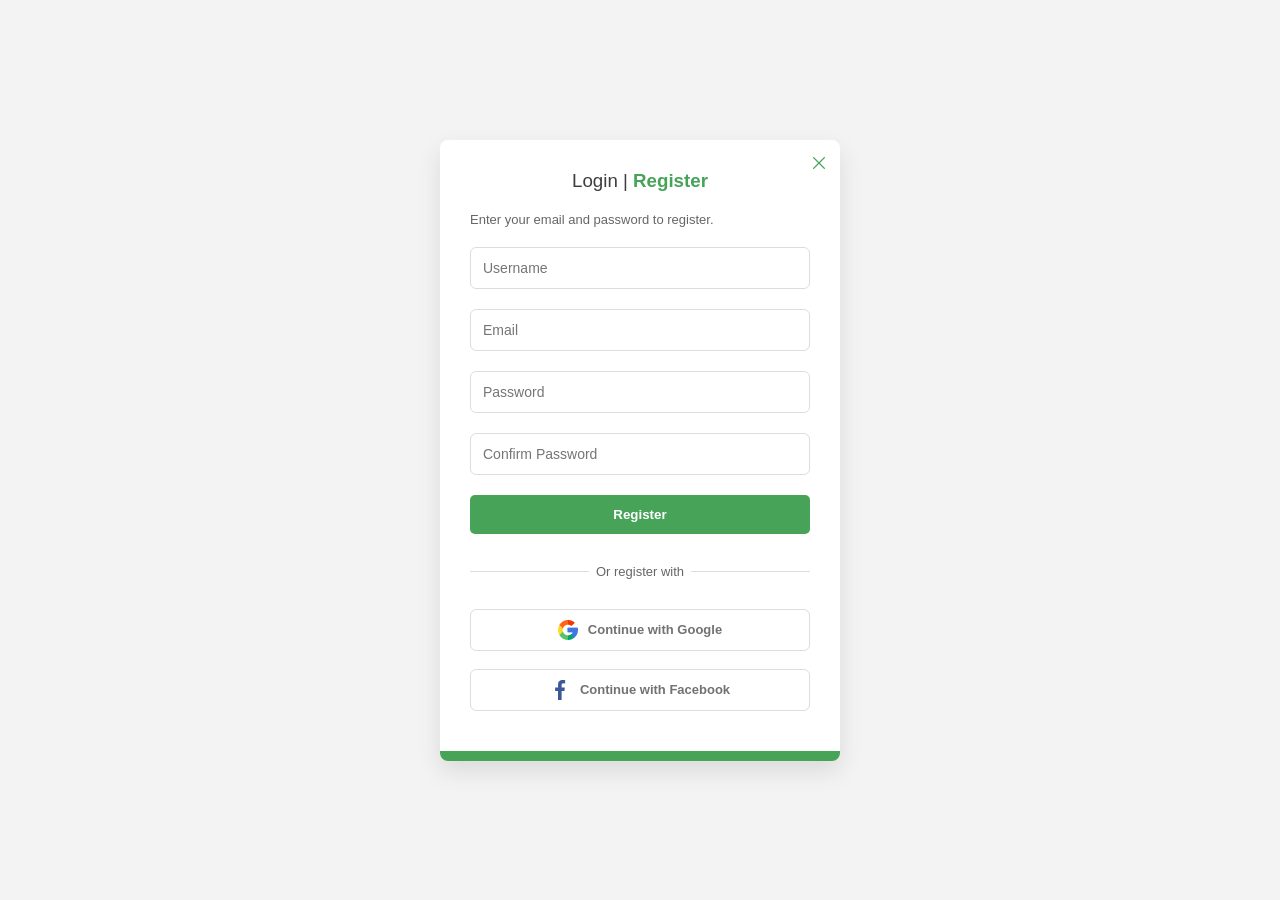
==== login.html @ c75fca23 "Active login and close buttons" ====
<!DOCTYPE html>
<html lang="en">

<head>
    <meta charset="UTF-8">
    <title>Register</title>
    <link rel="stylesheet" href="css/style.css">
</head>

<body class="register-page">

    <main>
        <a href="index.html" class="button-close">
            <img src="images/login/close.png" alt="Close">
        </a>

        <section>
            <h3 class="title">Login | <span>Register</span></h3>
        </section>

        <section>
            <p class="form-description">Enter your email and password to register.</p>

            <form action="#" method="post">

                <p>
                    <input type="text" id="username" name="username" placeholder="Username" required>
                </p>

                <p>
                    <input type="email" id="email" name="email" placeholder="Email" required>
                </p>

                <p>
                    <input type="password" id="password" name="password" placeholder="Password" required>
                </p>

                <p>
                    <input type="password" id="confirm_password" name="confirm_password" placeholder="Confirm Password"
                        required>
                </p>

                <p>
                    <button type="submit" class="submit-button">Register</button>
                </p>

            </form>
        </section>


        <section class="actions">
            <p class="action-description">Or register with</p>

            <button type="button" class="action-button">
                <img src="images/login/google.png" alt="Google icon" width="20">
                <span>Continue with Google</span>
            </button>

            <br>

            <button type="button" class="action-button">
                <img src="images/login/facebook.png" alt="Facebook icon" width="20">
                <span>Continue with Facebook</span>
            </button>
        </section>
    </main>

</body>

</html>
---- css/style.css ----
@import url("fonts.css");

:root {
  --primary-color: #46a358;
  --secondary-color: #d4edd9;
  --menu-color: #edf3ef;
  --text-color: #3d3d3d;
  --light-text: #727272;
  --bg-color: #ffffff;
  --section-bg: #f5f5f5;
  --card-bg: #fbfbfb;
}

* {
  margin: 0;
  padding: 0;
  box-sizing: border-box;
}

body {
  font-family: "Cera Pro", sans-serif;
  background-color: var(--bg-color);
  color: var(--text-color);
}

a {
  text-decoration: none;
  color: inherit;
}

ul {
  list-style: none;
}

.container {
  max-width: 1200px;
  margin: 0 auto;
}

/* -------------------------------------------------------------------- */

.header {
  padding: 20px 0;
  border-bottom: 1px solid #e5e5e5;
}

.header .container {
  display: flex;
  align-items: center;
  justify-content: space-between;
}

/* ДОДАЛА ІКОНКИ В НАВБАР */
/* -------------------------------------------------------------------- */

.header-right {
  display: flex;
  align-items: center;
  gap: 30px;
}

.header-icons {
  display: flex;
  gap: 20px;
}

.icon {
  width: 25px;
  height: 25px;
  color: var(--text-color);
  stroke: currentColor;
  transition: 0.2s;
}

.icon:hover {
  color: var(--primary-color);
  transform: scale(1.2);
}

/* -------------------------------------------------------------------- */

.logo img {
  display: block;
  height: 34px;
  width: auto;
}

.menu {
  display: flex;
  gap: 30px;
}

.menu-item {
  position: relative;
}

.menu-link {
  position: relative;
  padding-bottom: 15px;
  text-decoration: none;
  color: #3d3d3d;
}

.menu-link::after {
  content: "";
  position: absolute;
  left: 0;
  bottom: -2px;
  width: 100%;
  height: 2px;
  background: var(--primary-color);
  opacity: 0;
}

.menu-item:hover > .menu-link::after {
  opacity: 1;
}

/* БАГАТОРІВНЕНЕ МЕНЮ ТУТ */
/* -------------------------------------------------------------------- */

.child {
  position: absolute;
  top: calc(100% + 17px);
  left: 0;

  background: var(--menu-color);
  min-width: 180px;

  display: none;
}

.parent:hover > .child {
  display: block;
}

.child li {
  position: relative;
}

.child li a {
  display: block;
  padding: 12px 20px;
  color: var(--text-color);
  text-decoration: none;
  text-align: left;
}

.child li:hover {
  background: var(--primary-color);
}

.child li:hover > a {
  color: #fff;
}

.child li.parent > a::after {
  content: "›";
  position: absolute;
  right: 15px;

  opacity: 0;
  transition: 0.2s;
}

.child li.parent:hover > a::after {
  opacity: 1;
  color: #fff;
}

.child.second {
  position: absolute;
  top: 0;
  left: calc(100% + 2px);

  background: var(--menu-color);
  min-width: 180px;

  display: none;
}

.child li.parent:hover > .child.second {
  display: block;
}

/* -------------------------------------------------------------------- */

.login-btn {
  padding: 8px 18px;
  background-color: var(--primary-color);
  color: #fff;
  border: none;
  border-radius: 6px;
  font-size: 14px;
  cursor: pointer;
}

.login-btn img {
  vertical-align: middle;
  margin-right: 6px;
}

.login-btn span {
  vertical-align: middle;
}

/* -------------------------------------------------------------------- */
.hero {
  background-color: var(--section-bg);
  padding: 40px 0;
}

.hero .container {
  display: flex;
  align-items: center;
  justify-content: space-between;
}

.hero-content {
  flex: 1;
}

.hero-image {
  flex: 1;
  text-align: right;
}

.hero-image img {
  max-width: 100%;
}

.hero-subtitle {
  font-size: 14px;
  font-weight: 700;
  color: var(--light-text);
  margin-bottom: 10px;
}

.hero-title {
  font-size: 70px;
  font-weight: 900;
  margin-bottom: 20px;
  line-height: 1.2;
  text-transform: uppercase;
}

.hero-title span {
  color: var(--primary-color);
}

.hero-text {
  font-size: 14px;
  color: var(--light-text);
  margin-bottom: 25px;
  max-width: 550px;
}

.btn {
  display: inline-block;
  padding: 12px 28px;
  background-color: var(--primary-color);
  color: #fff;
  border-radius: 6px;
  font-size: 16px;
}

/* PRODUCTS */
.products {
  padding: 60px 0;
}

.products-wrapper {
  display: flex;
  gap: 30px;
}

.sidebar {
  width: 310px;
  background-color: var(--card-bg);
  padding: 20px;
  display: flex;
  flex-direction: column;
}

.sidebar-title {
  font-size: 18px;
  font-weight: 700;
  margin-bottom: 15px;
}

.category-list li {
  margin-bottom: 10px;
  margin-left: 15px;
  color: var(--light-text);
  cursor: pointer;
  transition: 0.2s;
}

.category-list li:hover {
  color: var(--primary-color);
}

.category-list li.active {
  color: var(--primary-color);
  font-weight: 600;
}

/* ДОДАНО ФІЛЬТР В SIDEBAR */
/* -------------------------------------------------------------------- */
.price-range {
  margin-top: 30px;
  margin-bottom: 20px;
}

.range {
  margin-left: 15px;
  width: 90%;
  accent-color: var(--primary-color);
}

.price-text {
  margin-left: 15px;
  font-size: 15px;
  margin-bottom: 15px;
}

.price-text span {
  color: var(--primary-color);
  font-weight: 600;
}

.filter-btn {
  margin-left: 15px;
  background: var(--primary-color);
  color: #fff;
  border: none;
  padding: 10px 25px;
  border-radius: 6px;
  cursor: pointer;
}

/* SIZE */
.size {
  margin-top: 30px;
  margin-bottom: 20px;
}

.size-list li {
  display: flex;
  justify-content: space-between;
  margin-bottom: 10px;
  color: var(--light-text);
  cursor: pointer;
  transition: 0.2s;
  margin-left: 15px;
}

.size-list li:hover {
  color: var(--primary-color);
}

/* -------------------------------------------------------------------- */

.sale-banner {
  margin-top: auto;
}

.sale-banner img {
  width: 100%;
  display: block;
}

/* -------------------------------------------------------------------- */

.products-content {
  flex: 1;
}

.products-top {
  display: flex;
  justify-content: space-between;
  align-items: center;
  margin-bottom: 30px;
}

.tabs {
  display: flex;
  gap: 37px;
}

.tab {
  background: none;
  border: none;
  padding: 0;
  margin: 0;
  font-size: 15px;
  font-weight: 400;
  color: var(--light-text);
  cursor: pointer;
}

.tab.active {
  color: var(--primary-color);
  font-weight: 600;
}

/* -------------------------------------------------------------------- */

.sort {
  display: flex;
  align-items: center;
  gap: 6px;
  margin-top: 2px;
}

.sort-label {
  font-size: 15px;
  font-weight: 400;
  color: var(--light-text);
}

/* -------------------------------------------------------------------- */

.select-wrapper {
  position: relative;
  display: flex;
  align-items: center;
}

.select-wrapper select {
  appearance: none;
  border: none;
  background: none;
  font-family: "Cera Pro", sans-serif;
  font-size: 15px;
  color: var(--light-text);
  cursor: pointer;
  padding-right: 18px;
}

.select-wrapper::after {
  content: "";
  position: absolute;
  right: 2px;
  top: 50%;
  transform: translateY(-50%);
  width: 10px;
  height: 10px;
  background: url("../images/products/down.png");
  background-size: contain;
  pointer-events: none;
}

/* -------------------------------------------------------------------- */

.products-grid {
  display: flex;
  flex-wrap: wrap;
  gap: 30px;
}

.card {
  width: calc(33.333% - 20px);
  background: var(--card-bg);
  padding: 15px;
  transition: 0.3s;
  position: relative;
}

.card::before {
  content: "";
  position: absolute;
  top: 0;
  left: 0;

  width: 100%;
  height: 2px;
  background: var(--primary-color);

  opacity: 0;
}

.card:hover::before {
  opacity: 1;
}

.card-image {
  position: relative;
}

.card-image img {
  width: 100%;
  display: block;
}

.card-actions {
  position: absolute;
  bottom: 15px;
  left: 50%;
  transform: translateX(-50%);

  display: flex;
  gap: 15px;

  opacity: 0;
  transition: 0.3s;
}

.card-actions img {
  width: 35px;
  height: 35px;
  background: #fff;
  padding: 7px;
  border-radius: 20%;
  cursor: pointer;
}

.card:hover .card-actions {
  opacity: 1;
}

/* -------------------------------------------------------------------- */

.card-sale {
  position: absolute;
  top: 10px;
  left: 10px;

  background: var(--primary-color);
  color: #fff;
  font-size: 12px;
  padding: 4px 8px;
}

.card-title {
  margin: 10px 0;
  font-size: 16px;
  font-weight: 400;
}

.card-price {
  display: flex;
  gap: 10px;
  align-items: center;
}

.price {
  color: var(--primary-color);
  font-size: 18px;
  font-weight: 600;
}

.old-price {
  color: #aaa;
  text-decoration: line-through;
  font-size: 18px;
}

/* -------------------------------------------------------------------- */

.pagination {
  display: flex;
  justify-content: flex-end;
  gap: 10px;
  margin-top: 40px;
}

.page {
  width: 35px;
  height: 35px;
  border: 1px solid #e5e5e5;
  background: #fff;
  border-radius: 4px;
  font-size: 14px;
  color: #3d3d3d;
  cursor: pointer;
  transition: 0.2s;
  display: flex;
  align-items: center;
  justify-content: center;
}

.page:hover {
  border-color: var(--primary-color);
  color: var(--primary-color);
}

.page.active {
  background: var(--primary-color);
  color: #fff;
  border: none;
}

.page.next img {
  width: 12px;
  height: 12px;
}

/* PROMO */
/* -------------------------------------------------------------------- */
.promo {
  padding: 60px 0;
}

.promo-wrapper {
  display: flex;
  gap: 30px;
}

.promo-card {
  position: relative;
  flex: 1;
  background: var(--card-bg);
  padding: 30px;

  display: flex;
  align-items: center;
  justify-content: flex-end;
}

.promo-card img {
  position: absolute;
  left: 10px;
  bottom: 10px;
  width: 260px;
}

.promo-content {
  max-width: 300px;
  text-align: right;
}

.promo-content h3 {
  font-size: 18px;
  margin-bottom: 10px;
  font-weight: 900;
}

.promo-content p {
  font-size: 14px;
  color: var(--light-text);
  margin-bottom: 15px;
  font-weight: 400;
}

/* BLOG */
/* -------------------------------------------------------------------- */
.blog {
  padding: 60px 0;
}

.blog-title {
  text-align: center;
  font-size: 30px;
  font-weight: 700;
  margin-bottom: 10px;
}

.blog-subtitle {
  text-align: center;
  color: var(--light-text);
  font-size: 14px;
  font-weight: 400;
  margin-bottom: 40px;
}

.blog-wrapper {
  display: flex;
  gap: 30px;
}

.blog-card {
  flex: 1;
  background: var(--card-bg);
}

.blog-card img {
  width: 100%;
  display: block;
}

.blog-content {
  padding: 15px;
}

.blog-meta {
  font-size: 14px;
  font-weight: 700;
  color: var(--primary-color);
  margin-bottom: 8px;
}

.blog-name {
  font-size: 20px;
  font-weight: 700;
  margin-bottom: 8px;
}

.blog-text {
  font-size: 14px;
  font-weight: 400;
  color: var(--light-text);
  margin-bottom: 10px;
}

.blog-card a {
  font-size: 14px;
  font-weight: 700;
  color: var(--text-color);
}

.blog-card a:hover {
  color: var(--primary-color);
}

/* FEATURES */
/* -------------------------------------------------------------------- */

.features {
  padding: 60px 0;
  background: var(--section-bg);
}

.features-wrapper {
  display: flex;
  gap: 30px;
}

.features-items {
  display: flex;
  flex: 2;
  gap: 20px;
  font-size: 14px;
  font-weight: 400;
}

.feature {
  flex: 1;
  position: relative;
}

.feature:not(:last-child) {
  border-right: 1px solid var(--secondary-color);
}

.feature-icon {
  width: 90px;
  height: 90px;
  margin-bottom: 10px;

  display: flex;
  align-items: center;
  justify-content: center;
}

/* NEWSLETTER */
/* -------------------------------------------------------------------- */
.newsletter-title {
  font-size: 18px;
  font-weight: 700;
  margin-bottom: 15px;
}

.newsletter-form {
  display: flex;
  border-radius: 6px;
  overflow: hidden;
  margin-bottom: 15px;
  box-shadow: 0 4px 15px rgba(0, 0, 0, 0.08);
}

.newsletter-form input {
  flex: 1;
  padding: 12px 15px;
  border: none;
  background: #ffffff;
  font-size: 14px;
  outline: none;
}

.newsletter-form input::placeholder {
  color: #acacac;
}

.newsletter-form button {
  background: var(--primary-color);
  color: #fff;
  border: none;
  padding: 0 25px;
  font-size: 16px;
  font-weight: 600;
  cursor: pointer;
}

.newsletter-text {
  font-size: 13px;
  line-height: 1.6;
  color: var(--light-text);
  max-width: 400px;
}

/* CONTACTS */
/* -------------------------------------------------------------------- */

.contacts {
  background: linear-gradient(90deg, #edf3ef, #46a358);
  padding: 20px 0;
}

.contacts-wrapper {
  display: flex;
  align-items: center;
  justify-content: space-between;
}

.contact-item {
  display: flex;
  align-items: center;
  gap: 10px;
  color: var(--text-color);
  font-size: 14px;
}

.contact-item img {
  width: 20px;
}

.logo img {
  width: 150px;
}

/* FOOTER */
/* -------------------------------------------------------------------- */
.footer {
  background: var(--card-bg);
}

.footer-wrapper {
  padding-top: 30px;
  display: flex;
  gap: 40px;
}

.footer-col {
  flex: 1;
  display: flex;
  flex-direction: column;
  gap: 8px;
}

.footer-col a {
  color: var(--light-text);
}

.footer-col a:hover {
  color: var(--primary-color);
}

/* SOCIAL */
.social {
  display: flex;
  gap: 15px;
  margin: 10px 0 20px;
}

.social a {
  width: 30px;
  height: 30px;

  display: flex;
  align-items: center;
  justify-content: center;
}

.social img {
  width: 30px;
  height: auto;
  display: block;
}

/* PAYMENTS */
.payments {
  display: flex;
  gap: 10px;
  align-items: center;
}

.payments img {
  height: 25px;
}

/* COPYRIGHT */
.copyright {
  text-align: center;
  margin-top: 30px;
  font-size: 14px;
  color: #999;
  background: var(--bg-color);
  padding: 20px 0;
  border-top: 1px solid var(--secondary-color);
}

/* LOGIN  */
/* -------------------------------------------------------------------- */

.register-page {
  margin: 0;
  font-family: Arial, sans-serif;
  background-color: #f3f3f3;

  display: flex;
  justify-content: center;
  align-items: center;
  height: 100vh;
}

.register-page main {
  position: relative;
  width: 400px;
  background: white;
  padding: 30px;
  border-radius: 8px;
  box-shadow: 0 10px 25px rgba(0, 0, 0, 0.1);
}

.register-page main::after {
  content: "";
  position: absolute;
  bottom: 0;
  left: 0;
  width: 100%;
  height: 10px;
  background-color: var(--primary-color);
  border-bottom-left-radius: 8px;
  border-bottom-right-radius: 8px;
}

.register-page .button-close {
  background: none;
  border: none;
  position: absolute;
  top: 15px;
  right: 15px;
  cursor: pointer;
}

.register-page .title {
  text-align: center;
  margin-bottom: 20px;
  font-weight: normal;
}

.register-page .title span {
  color: var(--primary-color);
  font-weight: bold;
}

.register-page .form-description {
  color: #666;
  font-size: 13px;
}

.register-page input {
  width: 100%;
  padding: 12px;
  border-radius: 6px;
  border: 1px solid #ddd;
  font-size: 14px;
  margin-top: 20px;
}

.register-page .submit-button {
  width: 100%;
  padding: 12px;
  border: none;
  border-radius: 5px;
  background-color: var(--primary-color);
  color: white;
  font-weight: bold;
  cursor: pointer;
  margin-top: 20px;
}

.register-page .action-description {
  text-align: center;
  color: #666;
  font-size: 13px;
  margin: 30px 0;
  position: relative;
}

.register-page .action-description::before,
.register-page .action-description::after {
  content: "";
  position: absolute;
  top: 50%;
  width: 35%;
  height: 1px;
  background-color: #ddd;
}

.register-page .action-description::before {
  left: 0;
}

.register-page .action-description::after {
  right: 0;
}

.register-page .action-button {
  width: 100%;
  padding: 10px;
  font-size: 13px;
  color: #727272;
  font-weight: bold;

  border-radius: 6px;
  border: 1px solid #ddd;
  background: white;
  cursor: pointer;

  display: flex;
  align-items: center;
  justify-content: center;
  gap: 10px;
}

.register-page .actions {
  margin-bottom: 20px;
}
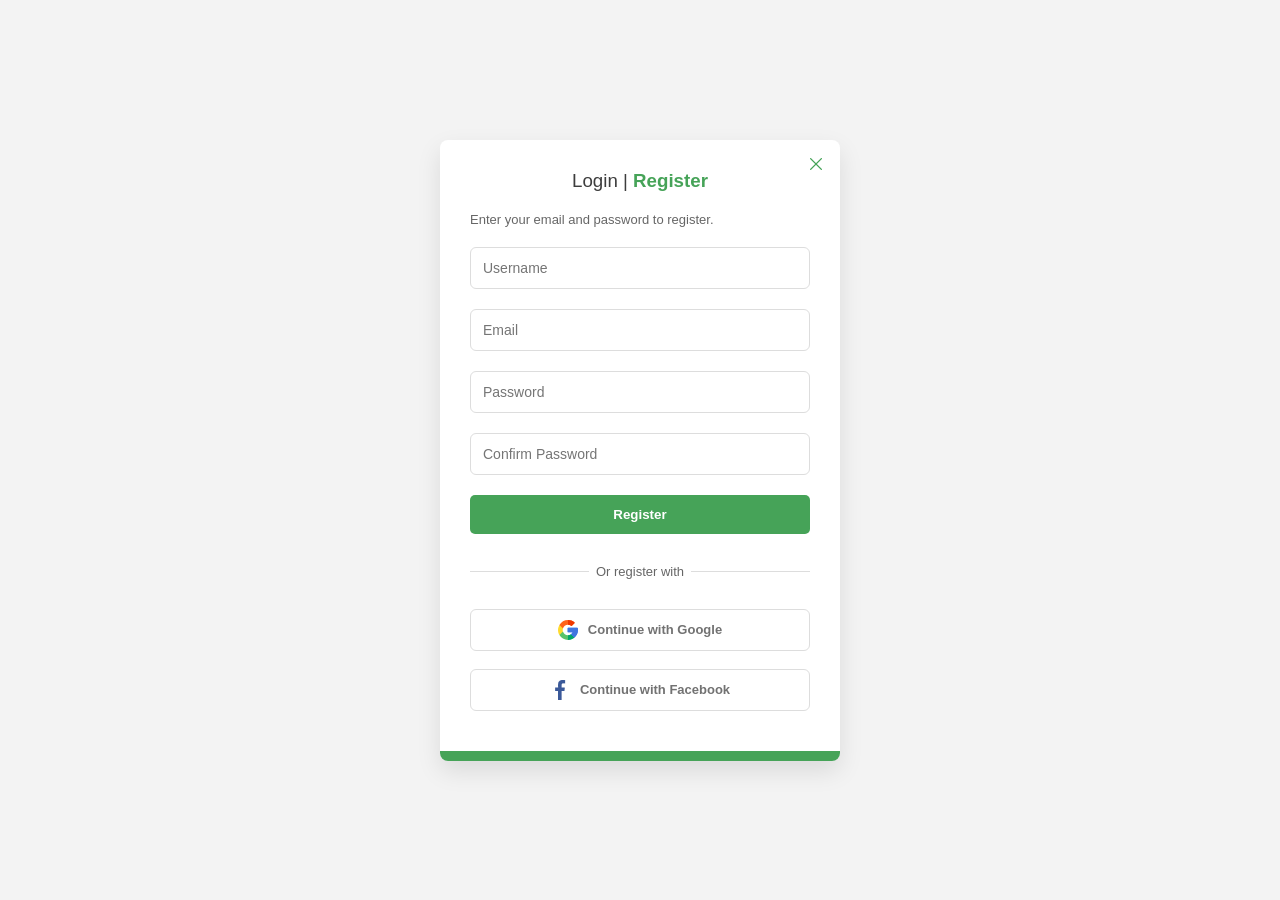
==== commit ea9eb738: "Add login-button in burger" ====
--- a/login.html
+++ b/login.html
@@ -10,7 +10,7 @@
 <body class="register-page">
 
     <main>
-        <a href="index.html" class="button-close">
+        <a href="./index.html" class="button-close">
             <img src="images/login/close.png" alt="Close">
         </a>
 
@@ -52,7 +52,7 @@
             <p class="action-description">Or register with</p>
 
             <button type="button" class="action-button">
-                <img src="images/login/google.png" alt="Google icon" width="20">
+                <img src="images/login/google.svg" alt="Google icon" width="20">
                 <span>Continue with Google</span>
             </button>
 
--- a/css/style.css
+++ b/css/style.css
@@ -35,6 +35,7 @@
 .container {
   max-width: 1200px;
   margin: 0 auto;
+  padding: 0 15px;
 }
 
 /* -------------------------------------------------------------------- */
@@ -50,7 +51,7 @@
   justify-content: space-between;
 }
 
-/* ДОДАЛА ІКОНКИ В НАВБАР */
+/* SVG */
 /* -------------------------------------------------------------------- */
 
 .header-right {
@@ -116,7 +117,7 @@
   opacity: 1;
 }
 
-/* БАГАТОРІВНЕНЕ МЕНЮ ТУТ */
+/* MENU
 /* -------------------------------------------------------------------- */
 
 .child {
@@ -264,640 +265,123 @@
   font-size: 16px;
 }
 
-/* PRODUCTS */
-.products {
-  padding: 60px 0;
-}
-
-.products-wrapper {
-  display: flex;
-  gap: 30px;
-}
-
-.sidebar {
-  width: 310px;
-  background-color: var(--card-bg);
-  padding: 20px;
-  display: flex;
-  flex-direction: column;
-}
-
-.sidebar-title {
-  font-size: 18px;
-  font-weight: 700;
-  margin-bottom: 15px;
-}
-
-.category-list li {
-  margin-bottom: 10px;
-  margin-left: 15px;
-  color: var(--light-text);
+/* Burger */
+/* -------------------------------------------------------------------- */
+.burger {
+  display: none;
   cursor: pointer;
-  transition: 0.2s;
-}
-
-.category-list li:hover {
-  color: var(--primary-color);
-}
-
-.category-list li.active {
-  color: var(--primary-color);
-  font-weight: 600;
-}
-
-/* ДОДАНО ФІЛЬТР В SIDEBAR */
-/* -------------------------------------------------------------------- */
-.price-range {
-  margin-top: 30px;
-  margin-bottom: 20px;
-}
-
-.range {
-  margin-left: 15px;
-  width: 90%;
-  accent-color: var(--primary-color);
-}
-
-.price-text {
-  margin-left: 15px;
-  font-size: 15px;
-  margin-bottom: 15px;
-}
-
-.price-text span {
-  color: var(--primary-color);
-  font-weight: 600;
-}
-
-.filter-btn {
-  margin-left: 15px;
-  background: var(--primary-color);
-  color: #fff;
-  border: none;
-  padding: 10px 25px;
-  border-radius: 6px;
-  cursor: pointer;
-}
-
-/* SIZE */
-.size {
-  margin-top: 30px;
-  margin-bottom: 20px;
-}
-
-.size-list li {
-  display: flex;
-  justify-content: space-between;
-  margin-bottom: 10px;
-  color: var(--light-text);
-  cursor: pointer;
-  transition: 0.2s;
-  margin-left: 15px;
-}
-
-.size-list li:hover {
-  color: var(--primary-color);
-}
-
-/* -------------------------------------------------------------------- */
-
-.sale-banner {
-  margin-top: auto;
-}
-
-.sale-banner img {
-  width: 100%;
-  display: block;
-}
-
-/* -------------------------------------------------------------------- */
-
-.products-content {
-  flex: 1;
-}
-
-.products-top {
-  display: flex;
-  justify-content: space-between;
-  align-items: center;
-  margin-bottom: 30px;
-}
-
-.tabs {
-  display: flex;
-  gap: 37px;
-}
-
-.tab {
-  background: none;
-  border: none;
-  padding: 0;
-  margin: 0;
-  font-size: 15px;
-  font-weight: 400;
-  color: var(--light-text);
-  cursor: pointer;
-}
-
-.tab.active {
-  color: var(--primary-color);
-  font-weight: 600;
-}
-
-/* -------------------------------------------------------------------- */
-
-.sort {
-  display: flex;
-  align-items: center;
-  gap: 6px;
-  margin-top: 2px;
-}
-
-.sort-label {
-  font-size: 15px;
-  font-weight: 400;
-  color: var(--light-text);
-}
-
-/* -------------------------------------------------------------------- */
-
-.select-wrapper {
-  position: relative;
-  display: flex;
-  align-items: center;
-}
-
-.select-wrapper select {
-  appearance: none;
-  border: none;
-  background: none;
-  font-family: "Cera Pro", sans-serif;
-  font-size: 15px;
-  color: var(--light-text);
-  cursor: pointer;
-  padding-right: 18px;
-}
-
-.select-wrapper::after {
-  content: "";
-  position: absolute;
-  right: 2px;
-  top: 50%;
-  transform: translateY(-50%);
-  width: 10px;
-  height: 10px;
-  background: url("../images/products/down.png");
-  background-size: contain;
-  pointer-events: none;
-}
-
-/* -------------------------------------------------------------------- */
-
-.products-grid {
-  display: flex;
-  flex-wrap: wrap;
-  gap: 30px;
-}
-
-.card {
-  width: calc(33.333% - 20px);
-  background: var(--card-bg);
-  padding: 15px;
-  transition: 0.3s;
-  position: relative;
-}
-
-.card::before {
-  content: "";
-  position: absolute;
-  top: 0;
-  left: 0;
-
-  width: 100%;
-  height: 2px;
-  background: var(--primary-color);
-
-  opacity: 0;
-}
-
-.card:hover::before {
-  opacity: 1;
-}
-
-.card-image {
-  position: relative;
-}
-
-.card-image img {
-  width: 100%;
-  display: block;
-}
-
-.card-actions {
-  position: absolute;
-  bottom: 15px;
-  left: 50%;
-  transform: translateX(-50%);
-
-  display: flex;
-  gap: 15px;
-
-  opacity: 0;
-  transition: 0.3s;
-}
-
-.card-actions img {
-  width: 35px;
-  height: 35px;
-  background: #fff;
-  padding: 7px;
-  border-radius: 20%;
-  cursor: pointer;
-}
-
-.card:hover .card-actions {
-  opacity: 1;
-}
-
-/* -------------------------------------------------------------------- */
-
-.card-sale {
-  position: absolute;
-  top: 10px;
-  left: 10px;
-
-  background: var(--primary-color);
-  color: #fff;
-  font-size: 12px;
-  padding: 4px 8px;
-}
-
-.card-title {
-  margin: 10px 0;
-  font-size: 16px;
-  font-weight: 400;
-}
-
-.card-price {
-  display: flex;
-  gap: 10px;
-  align-items: center;
-}
-
-.price {
-  color: var(--primary-color);
-  font-size: 18px;
-  font-weight: 600;
-}
-
-.old-price {
-  color: #aaa;
-  text-decoration: line-through;
-  font-size: 18px;
-}
-
-/* -------------------------------------------------------------------- */
-
-.pagination {
-  display: flex;
-  justify-content: flex-end;
-  gap: 10px;
-  margin-top: 40px;
-}
-
-.page {
-  width: 35px;
-  height: 35px;
-  border: 1px solid #e5e5e5;
-  background: #fff;
-  border-radius: 4px;
-  font-size: 14px;
-  color: #3d3d3d;
-  cursor: pointer;
-  transition: 0.2s;
-  display: flex;
-  align-items: center;
-  justify-content: center;
-}
-
-.page:hover {
-  border-color: var(--primary-color);
-  color: var(--primary-color);
-}
-
-.page.active {
-  background: var(--primary-color);
-  color: #fff;
-  border: none;
-}
-
-.page.next img {
-  width: 12px;
-  height: 12px;
-}
-
-/* PROMO */
-/* -------------------------------------------------------------------- */
-.promo {
-  padding: 60px 0;
-}
-
-.promo-wrapper {
-  display: flex;
-  gap: 30px;
-}
-
-.promo-card {
-  position: relative;
-  flex: 1;
-  background: var(--card-bg);
-  padding: 30px;
-
-  display: flex;
-  align-items: center;
-  justify-content: flex-end;
-}
-
-.promo-card img {
-  position: absolute;
-  left: 10px;
-  bottom: 10px;
-  width: 260px;
-}
-
-.promo-content {
-  max-width: 300px;
-  text-align: right;
-}
-
-.promo-content h3 {
-  font-size: 18px;
-  margin-bottom: 10px;
-  font-weight: 900;
-}
-
-.promo-content p {
-  font-size: 14px;
-  color: var(--light-text);
-  margin-bottom: 15px;
-  font-weight: 400;
-}
-
-/* BLOG */
-/* -------------------------------------------------------------------- */
-.blog {
-  padding: 60px 0;
-}
-
-.blog-title {
-  text-align: center;
-  font-size: 30px;
-  font-weight: 700;
-  margin-bottom: 10px;
-}
-
-.blog-subtitle {
-  text-align: center;
-  color: var(--light-text);
-  font-size: 14px;
-  font-weight: 400;
-  margin-bottom: 40px;
-}
-
-.blog-wrapper {
-  display: flex;
-  gap: 30px;
-}
-
-.blog-card {
-  flex: 1;
-  background: var(--card-bg);
-}
-
-.blog-card img {
-  width: 100%;
-  display: block;
-}
-
-.blog-content {
-  padding: 15px;
-}
-
-.blog-meta {
-  font-size: 14px;
-  font-weight: 700;
-  color: var(--primary-color);
-  margin-bottom: 8px;
-}
-
-.blog-name {
-  font-size: 20px;
-  font-weight: 700;
-  margin-bottom: 8px;
-}
-
-.blog-text {
-  font-size: 14px;
-  font-weight: 400;
-  color: var(--light-text);
-  margin-bottom: 10px;
-}
-
-.blog-card a {
-  font-size: 14px;
-  font-weight: 700;
-  color: var(--text-color);
-}
-
-.blog-card a:hover {
-  color: var(--primary-color);
-}
-
-/* FEATURES */
-/* -------------------------------------------------------------------- */
-
-.features {
-  padding: 60px 0;
-  background: var(--section-bg);
-}
-
-.features-wrapper {
-  display: flex;
-  gap: 30px;
-}
-
-.features-items {
-  display: flex;
-  flex: 2;
-  gap: 20px;
-  font-size: 14px;
-  font-weight: 400;
-}
-
-.feature {
-  flex: 1;
-  position: relative;
-}
-
-.feature:not(:last-child) {
-  border-right: 1px solid var(--secondary-color);
-}
-
-.feature-icon {
-  width: 90px;
-  height: 90px;
-  margin-bottom: 10px;
-
-  display: flex;
-  align-items: center;
-  justify-content: center;
-}
-
-/* NEWSLETTER */
-/* -------------------------------------------------------------------- */
-.newsletter-title {
-  font-size: 18px;
-  font-weight: 700;
-  margin-bottom: 15px;
-}
-
-.newsletter-form {
-  display: flex;
-  border-radius: 6px;
-  overflow: hidden;
-  margin-bottom: 15px;
-  box-shadow: 0 4px 15px rgba(0, 0, 0, 0.08);
-}
-
-.newsletter-form input {
-  flex: 1;
-  padding: 12px 15px;
-  border: none;
-  background: #ffffff;
-  font-size: 14px;
-  outline: none;
-}
-
-.newsletter-form input::placeholder {
-  color: #acacac;
-}
-
-.newsletter-form button {
-  background: var(--primary-color);
-  color: #fff;
-  border: none;
-  padding: 0 25px;
-  font-size: 16px;
-  font-weight: 600;
-  cursor: pointer;
-}
-
-.newsletter-text {
-  font-size: 13px;
-  line-height: 1.6;
-  color: var(--light-text);
-  max-width: 400px;
-}
-
-/* CONTACTS */
-/* -------------------------------------------------------------------- */
-
-.contacts {
-  background: linear-gradient(90deg, #edf3ef, #46a358);
-  padding: 20px 0;
-}
-
-.contacts-wrapper {
-  display: flex;
-  align-items: center;
-  justify-content: space-between;
-}
-
-.contact-item {
-  display: flex;
-  align-items: center;
-  gap: 10px;
-  color: var(--text-color);
-  font-size: 14px;
-}
-
-.contact-item img {
-  width: 20px;
-}
-
-.logo img {
-  width: 150px;
-}
-
-/* FOOTER */
-/* -------------------------------------------------------------------- */
-.footer {
-  background: var(--card-bg);
-}
-
-.footer-wrapper {
-  padding-top: 30px;
-  display: flex;
-  gap: 40px;
-}
-
-.footer-col {
-  flex: 1;
-  display: flex;
-  flex-direction: column;
-  gap: 8px;
-}
-
-.footer-col a {
-  color: var(--light-text);
-}
-
-.footer-col a:hover {
-  color: var(--primary-color);
-}
-
-/* SOCIAL */
-.social {
-  display: flex;
-  gap: 15px;
-  margin: 10px 0 20px;
-}
-
-.social a {
-  width: 30px;
-  height: 30px;
-
-  display: flex;
-  align-items: center;
-  justify-content: center;
-}
-
-.social img {
-  width: 30px;
-  height: auto;
-  display: block;
-}
-
-/* PAYMENTS */
-.payments {
-  display: flex;
-  gap: 10px;
-  align-items: center;
-}
-
-.payments img {
-  height: 25px;
-}
-
-/* COPYRIGHT */
-.copyright {
-  text-align: center;
-  margin-top: 30px;
-  font-size: 14px;
-  color: #999;
-  background: var(--bg-color);
-  padding: 20px 0;
-  border-top: 1px solid var(--secondary-color);
+  margin-left: 10px;
+  position: relative;
+  z-index: 20;
+}
+
+.mobile-login {
+  display: none;
+}
+
+/* Adaptive */
+/* -------------------------------------------------------------------- */
+
+@media (max-width: 992px) {
+  .hero .container {
+    flex-direction: column;
+    text-align: center;
+  }
+
+  .hero-image {
+    order: -1;
+    margin-bottom: 20px;
+  }
+
+  .hero-title {
+    font-size: 48px;
+  }
+}
+
+@media (max-width: 768px) {
+  .header-right {
+    gap: 10px;
+  }
+
+  .login-btn {
+    display: none;
+  }
+
+  .burger {
+    display: block;
+    font-size: 24px;
+  }
+
+  .hero-title {
+    font-size: 36px;
+  }
+
+  .hero-text {
+    font-size: 13px;
+  }
+
+  .nav {
+    position: fixed;
+    inset: 0;
+    background: #ffffff;
+
+    opacity: 0;
+    visibility: hidden;
+    transform: translateY(100%);
+    transition: 0.3s;
+  }
+
+  .nav.active {
+    opacity: 1;
+    visibility: visible;
+    transform: translateY(0);
+  }
+
+  .menu {
+    display: none !important;
+  }
+
+  .nav.active .mobile-login {
+    display: inline-block;
+    padding: 12px 30px;
+    background: var(--primary-color);
+    color: #fff;
+    border-radius: 6px;
+    font-size: 16px;
+
+    position: absolute;
+    top: 50%;
+    left: 50%;
+    transform: translate(-50%, -50%);
+  }
+}
+
+@media (max-width: 540px) {
+  .hero {
+    padding: 20px 0;
+  }
+
+  .hero-title {
+    font-size: 28px;
+  }
+
+  .hero-text {
+    font-size: 12px;
+  }
+
+  .btn {
+    padding: 10px 20px;
+    font-size: 14px;
+  }
+}
+
+.header {
+  position: relative;
+  z-index: 10;
+}
+
+.nav {
+  z-index: 5;
 }
 
 /* LOGIN  */
